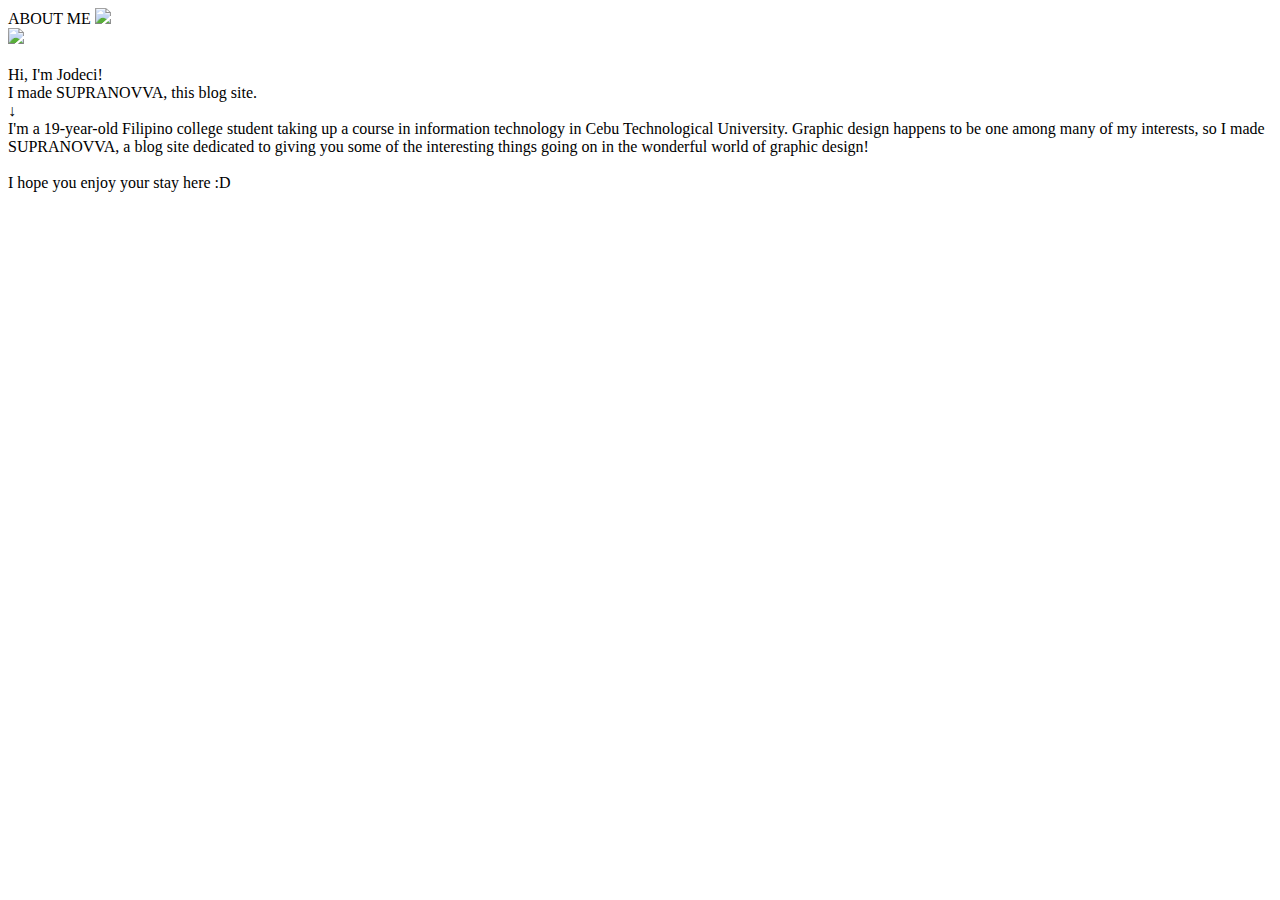
==== about-me/index.html @ 44600840 "Update and rename about.html to about-me/index.html" ====
<!doctype html>
<html>
  <head> 
    <meta charset="UTF-8"> 
    <meta name="viewport" content="width=device-width, initial-scale=1.0"> 
    <meta http-equiv="X-UA-Compatible" content="ie=edge"> 
    <title>About Me - SUPRANOVA</title>
    <link rel="shortcut icon" type="image/png" href="assets/favicon.png">
    <link rel="stylesheet" href="../styles/main.css">
  </head> 
  <body class="">
    <div class=" header">
      <span>ABOUT ME</span>
      <span><a href="../"><img id="back" src="../assets/suprasmolw.svg"></a></span>
    </div>
    <div class="title content">
      <span>
        <img class="me" src="assets/me.jpeg">
        <br><br>Hi, I'm Jodeci!
        <br>I made SUPRANOVVA, this blog site.
        <br>&darr;
      </span>
    </div>
    <div class="title content">
      <span>
        I'm a 19-year-old Filipino college student taking up a course in information technology in Cebu Technological University. 
        Graphic design happens to be one among many of my interests, so I made SUPRANOVVA, a blog site dedicated to giving you 
        some of the interesting things going on in the wonderful world of graphic design!
        <br><br>I hope you enjoy your stay here :D
      </span>
    </div>
    <div class="foot-pad"></div>
 </body>
</html>
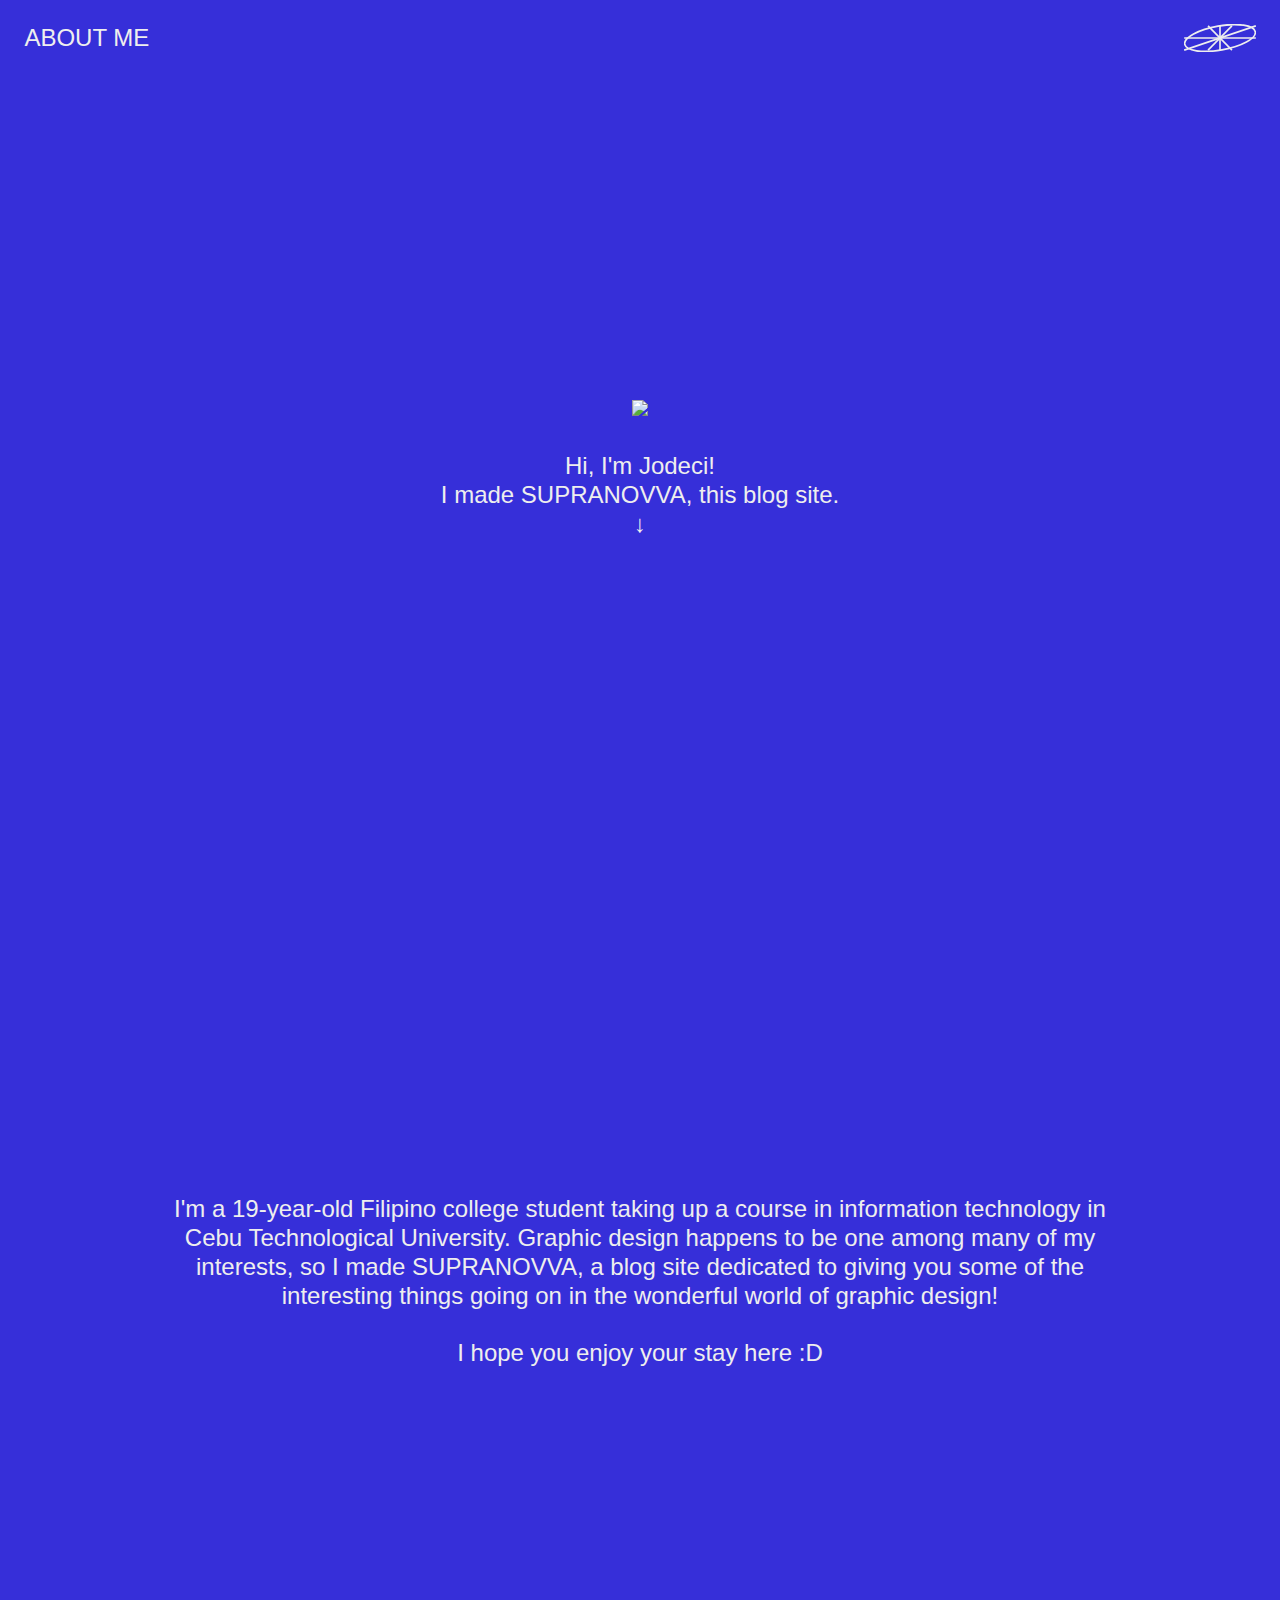
==== commit 646cfe29: "Update index.html" ====
--- a/about-me/index.html
+++ b/about-me/index.html
@@ -4,7 +4,7 @@
     <meta charset="UTF-8"> 
     <meta name="viewport" content="width=device-width, initial-scale=1.0"> 
     <meta http-equiv="X-UA-Compatible" content="ie=edge"> 
-    <title>About Me - SUPRANOVA</title>
+    <title>About Me | SUPRANOVVA</title>
     <link rel="shortcut icon" type="image/png" href="assets/favicon.png">
     <link rel="stylesheet" href="../styles/main.css">
   </head> 
--- a/styles/main.css
+++ b/styles/main.css
@@ -0,0 +1,206 @@
+@import url('https://github.com/kaspernordkvist/uncut_sans/blob/main/Webfonts/UncutSans-Regular.woff');
+
+/* BASE */
+
+* {
+    font-family: 'Uncut Sans', sans-serif;
+    box-sizing: border-box;
+    cursor: default;
+    
+}
+
+:root {
+    --margin: calc(0.75 * clamp(1.125rem, 0.6666vw + 1rem, 1.5rem));
+    --body-height: calc(100svh - 2 * var(--margin));
+    --body-width: calc(100vw - 2 * var(--margin));
+    --header-height: calc(1.5em);
+    --content-height: calc(var(--body-height) - var(--header-height));
+}
+
+html {
+    font-family: 'Uncut Sans', sans-serif;
+    font-size: clamp(1.125rem, 0.6666vw + 1rem, 1.5rem);
+    line-height: 1.2;
+    background-color: #362FD9;
+    color: #eeeeee;
+    scroll-snap-type: y mandatory;
+    scroll-padding-bottom: var(--margin);
+
+    overflow-y: scroll;
+    scrollbar-width: none;
+    -ms-overflow-style: none;
+}
+
+html::-webkit-scrollbar {
+    width: 0;
+    height: 0;
+}
+
+body {
+    min-height: var(--body-height);
+    margin: 0 var(--margin);
+    position: relative;
+}
+
+.no-scroll {
+    height: var(--body-height);
+    margin: var(--margin);
+    overflow: hidden;
+}
+
+a {
+    color: inherit;
+    text-decoration: none;
+    cursor: pointer;
+}
+
+.b {
+    border: solid;
+}
+
+/* TEXT STUFF */
+
+.lvl1 {
+    font-size: 1.2em;
+}
+
+.tight-lines {
+    line-height: 0.85em;
+}
+
+/* HOME */
+
+#dvdbox {
+    width: 100%;
+    height: calc(100% - clamp(1.125rem, 0.6666vw + 1rem, 1.5rem));
+    position: absolute;
+    bottom: 0;
+}
+
+#supra {
+    width: clamp(12ch, 30ch, 90%);
+    position: absolute;
+    -webkit-animation: moveX 4s linear 0s infinite alternate, moveY 6.8s linear 0s infinite alternate;
+    -moz-animation: moveX 4s linear 0s infinite alternate, moveY 6.8s linear 0s infinite alternate;
+    -o-animation: moveX 4s linear 0s infinite alternate, moveY 6.8s linear 0s infinite alternate;
+    animation: moveX 4s linear 0s infinite alternate, moveY 6.8s linear 0s infinite alternate;
+}
+
+@-webkit-keyframes moveX {
+  from { left: 0; } to { left: calc(100% - clamp(12ch, 30ch, 90%)); }
+}
+@-moz-keyframes moveX {
+  from { left: 0; } to { left: calc(100% - clamp(12ch, 30ch, 90%)); }
+}
+@-o-keyframes moveX {
+  from { left: 0; } to { left: calc(100% - clamp(12ch, 30ch, 90%)); }
+}
+@keyframes moveX {
+  from { left: 0; } to { left: calc(100% - clamp(12ch, 30ch, 90%)); }
+}
+
+@-webkit-keyframes moveY {
+  from { top: 1.8em; } to { top: calc(100% - clamp(1.125rem, 0.6666vw + 1rem, 1.5rem) - 1/3 * clamp(12ch, 30ch, 90%)); }
+}
+@-moz-keyframes moveY {
+  from { top: 1.8em; } to { top: calc(100% - clamp(1.125rem, 0.6666vw + 1rem, 1.5rem) - 1/3 * clamp(12ch, 30ch, 90%)); }
+}
+@-o-keyframes moveY {
+  from { top: 1.8em; } to { top: calc(100% - clamp(1.125rem, 0.6666vw + 1rem, 1.5rem) - 1/3 * clamp(12ch, 30ch, 90%)); }
+}
+@keyframes moveY {
+  from { top: 1.8em; } to { top: calc(100% - clamp(1.125rem, 0.6666vw + 1rem, 1.5rem) - 1/3 * clamp(12ch, 30ch, 90%)); }
+}
+
+#back {
+    width: calc(1em * 3);
+    cursor: pointer;
+    stroke: #1AACAC;
+}
+
+.full, #golden-wheel {
+    width: 100%;
+    height: 100%;
+}
+
+/* ARTICLES */
+.fit, .header, .content {
+    display: flex;
+    justify-content: space-between;
+    align-content: space-between;
+    gap: 2ch;
+}
+
+.down {
+    height: 100%;
+    flex-direction: column;
+}
+
+.header, .foot-pad {
+    background-color: #362FD9;
+    position: sticky;
+}
+
+.header {
+    padding-top: var(--margin); 
+    top: 0;
+    z-index: 999;
+}
+
+.title {
+    background-color: #362FD9;
+    color: #eeeeee;
+    text-align: center;
+    justify-content: center;
+}
+
+.title span {
+    max-width: 80%;
+}
+
+.me {
+    width:20ch;
+}
+
+.content, .embed-content {
+    scroll-snap-align: end;
+    align-items: center;
+    min-height: var(--content-height);
+    padding: 0 0.1em;
+}
+
+.embed-content {
+    height: var(--content-height);
+}
+
+.embed {
+    height: min(100%, calc(var(--body-width) / (4 / 3)));
+    width: min(100%, calc(var(--content-height) * (4 / 3)));
+    position: relative;
+}
+
+.foot-pad {
+    height: calc(0.5 * clamp(1.75rem, 4vw + 1rem, 4rem));
+    bottom: 0;
+}
+
+/* PASS */
+
+button, button:active {
+    appearance: none;
+    outline: none;
+    font-size: 0.75em;
+    padding: 0.2em;
+    border: solid;
+}
+
+button:active {
+    background-color: inherit;
+    color: inherit;
+}
+
+button {
+    background-color: #fede29;
+    color: #2584ec;
+    border: #fede29 solid;
+}
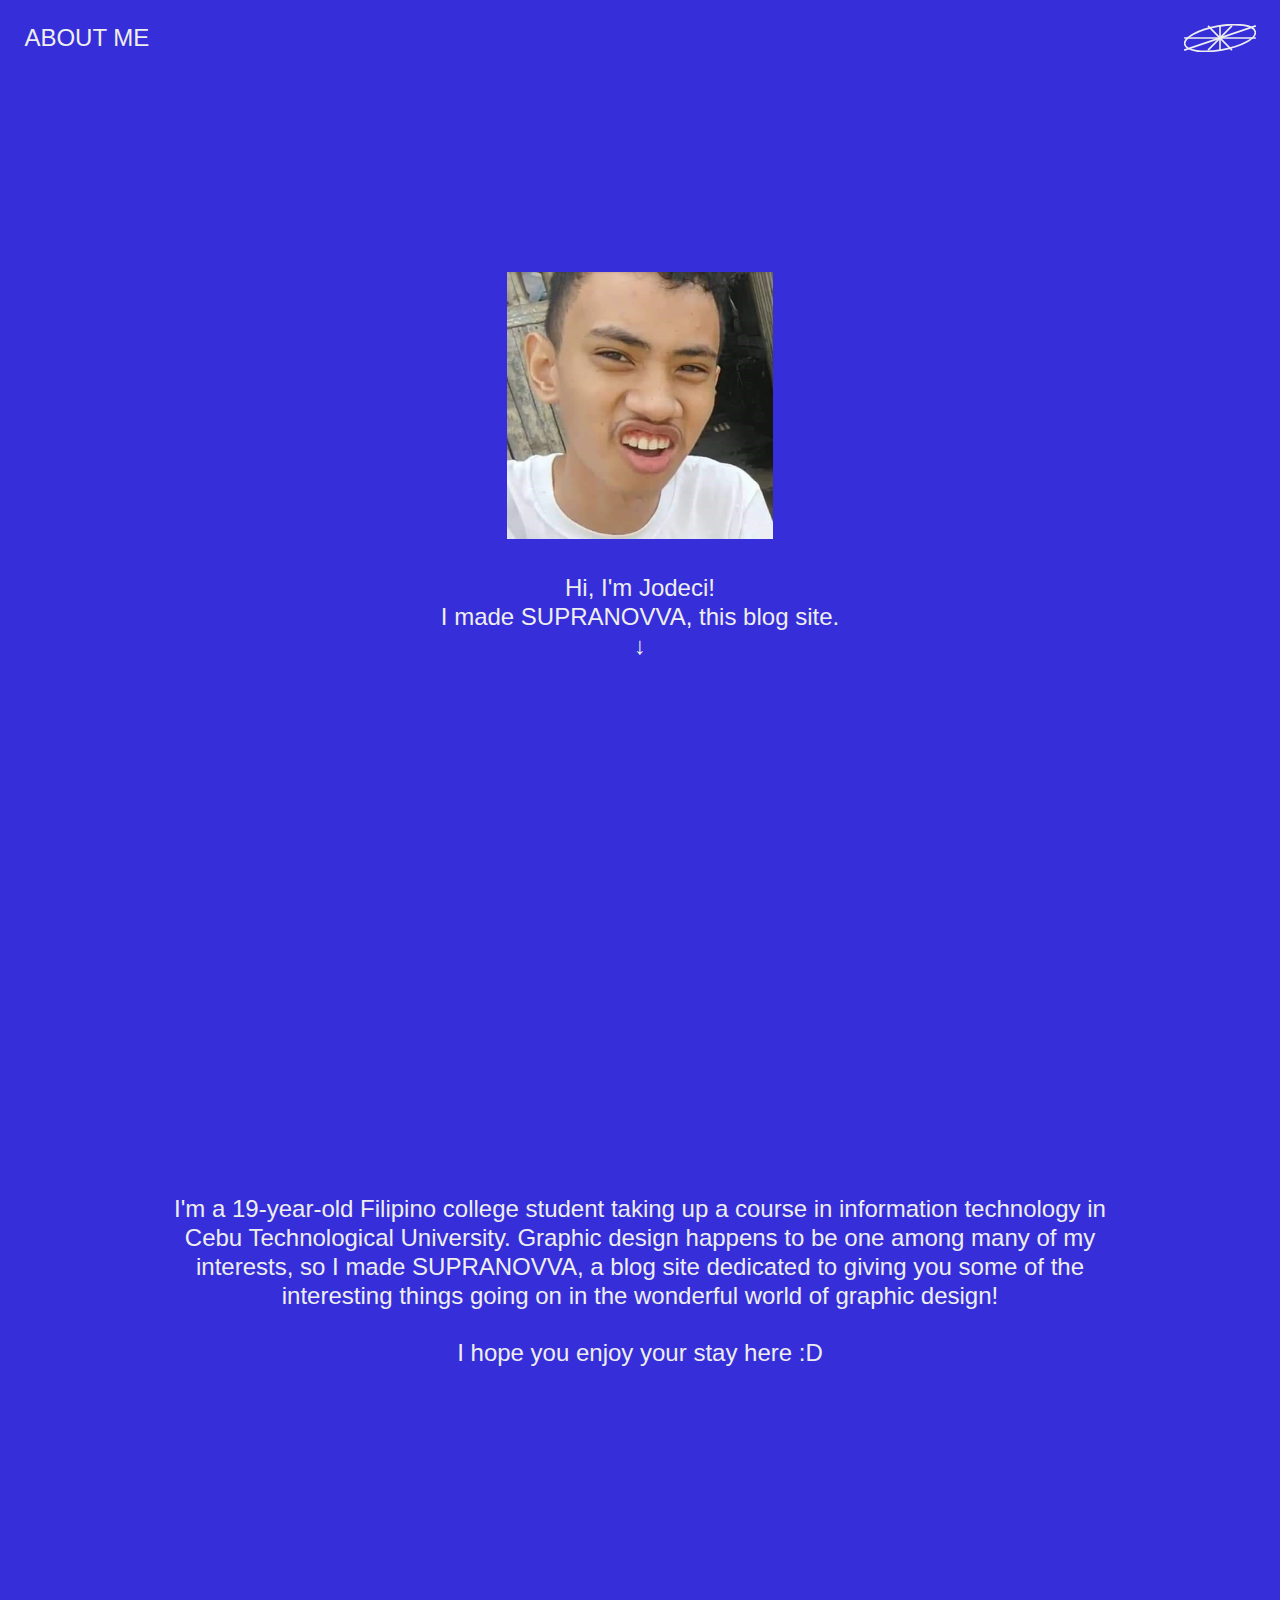
==== commit c9c863e9: "Update index.html" ====
--- a/about-me/index.html
+++ b/about-me/index.html
@@ -5,7 +5,7 @@
     <meta name="viewport" content="width=device-width, initial-scale=1.0"> 
     <meta http-equiv="X-UA-Compatible" content="ie=edge"> 
     <title>About Me | SUPRANOVVA</title>
-    <link rel="shortcut icon" type="image/png" href="assets/favicon.png">
+    <link rel="shortcut icon" type="image/png" href="../assets/favicon.png">
     <link rel="stylesheet" href="../styles/main.css">
   </head> 
   <body class="">
@@ -15,7 +15,7 @@
     </div>
     <div class="title content">
       <span>
-        <img class="me" src="assets/me.jpeg">
+        <img class="me" src="../assets/me.jpeg">
         <br><br>Hi, I'm Jodeci!
         <br>I made SUPRANOVVA, this blog site.
         <br>&darr;
